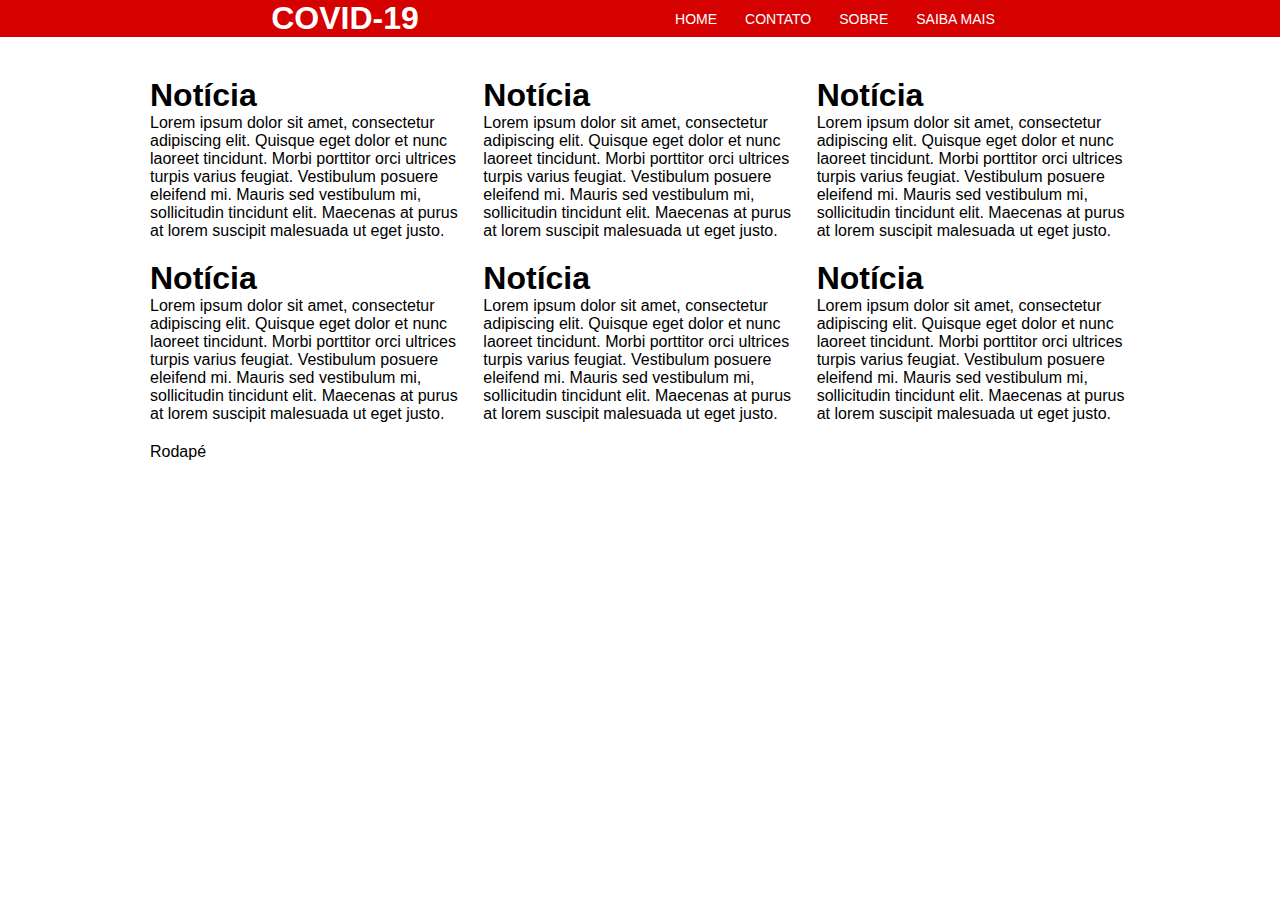
==== index.html @ a1a50ae8 "Initial commit" ====
<!DOCTYPE html>
<html lang="en">

<head>
  <meta charset="UTF-8">
  <meta name="viewport" content="width=device-width, initial-scale=1.0">
  <title>COVID-19 / Home</title>

  <!-- Styles CSS -->
  <link rel="stylesheet" href="assets/styles.css">
</head>

<body>
  <header>
    <div class="navbar">
      <h1>COVID-19</h1>
      <nav>
        <ul>
          <li><a href="index.html">Home</a></li>
          <li><a href="contato.html">Contato</a></li>
          <li><a href="sobre.html">Sobre</a></li>
          <li><a href="saiba.html">Saiba Mais</a></li>
        </ul>
      </nav>
    </div>
  </header>

  <main>
    <section class="noticias">
      <article class="card">
        <h1>Notícia</h1>
        <p>Lorem ipsum dolor sit amet, consectetur adipiscing elit.
          Quisque eget dolor et nunc laoreet tincidunt.
          Morbi porttitor orci ultrices turpis varius feugiat.
          Vestibulum posuere eleifend mi.
          Mauris sed vestibulum mi, sollicitudin tincidunt elit.
          Maecenas at purus at lorem suscipit malesuada ut eget justo.</p>
      </article>
      <article class="card">
        <h1>Notícia</h1>
        <p>Lorem ipsum dolor sit amet, consectetur adipiscing elit.
          Quisque eget dolor et nunc laoreet tincidunt.
          Morbi porttitor orci ultrices turpis varius feugiat.
          Vestibulum posuere eleifend mi.
          Mauris sed vestibulum mi, sollicitudin tincidunt elit.
          Maecenas at purus at lorem suscipit malesuada ut eget justo.</p>
      </article>
      <article class="card">
        <h1>Notícia</h1>
        <p>Lorem ipsum dolor sit amet, consectetur adipiscing elit.
          Quisque eget dolor et nunc laoreet tincidunt.
          Morbi porttitor orci ultrices turpis varius feugiat.
          Vestibulum posuere eleifend mi.
          Mauris sed vestibulum mi, sollicitudin tincidunt elit.
          Maecenas at purus at lorem suscipit malesuada ut eget justo.</p>
      </article>
      <article class="card">
        <h1>Notícia</h1>
        <p>Lorem ipsum dolor sit amet, consectetur adipiscing elit.
          Quisque eget dolor et nunc laoreet tincidunt.
          Morbi porttitor orci ultrices turpis varius feugiat.
          Vestibulum posuere eleifend mi.
          Mauris sed vestibulum mi, sollicitudin tincidunt elit.
          Maecenas at purus at lorem suscipit malesuada ut eget justo.</p>
      </article>
      <article class="card">
        <h1>Notícia</h1>
        <p>Lorem ipsum dolor sit amet, consectetur adipiscing elit.
          Quisque eget dolor et nunc laoreet tincidunt.
          Morbi porttitor orci ultrices turpis varius feugiat.
          Vestibulum posuere eleifend mi.
          Mauris sed vestibulum mi, sollicitudin tincidunt elit.
          Maecenas at purus at lorem suscipit malesuada ut eget justo.</p>
      </article>
      <article class="card">
        <h1>Notícia</h1>
        <p>Lorem ipsum dolor sit amet, consectetur adipiscing elit.
          Quisque eget dolor et nunc laoreet tincidunt.
          Morbi porttitor orci ultrices turpis varius feugiat.
          Vestibulum posuere eleifend mi.
          Mauris sed vestibulum mi, sollicitudin tincidunt elit.
          Maecenas at purus at lorem suscipit malesuada ut eget justo.</p>
      </article>
    </section>
  </main>
  <footer>
    <div class="rodape">
      <p>Rodapé</p>
    </div>
  </footer>
</body>

</html>
---- assets/styles.css ----
* {
  box-sizing: border-box;
  margin: 0;
  padding: 0;
  outline: 0;
}

html {
  font-size: 62.5%;
}

html, body {
  height: 100vh;
  font-family: -apple-system, BlinkMacSystemFont, 'Segoe UI', Roboto, Oxygen, Ubuntu, Cantarell, 'Open Sans', 'Helvetica Neue', sans-serif;
  text-rendering: optimizeLegibility;
  -webkit-font-smoothing: antialiased;  
}

body {
  font-size: 1.6rem;
}

header {
  background-color: #D50000;
}

header .navbar {
  width: 90%;
  max-width: 980px;
  margin: 0 auto;
  display: flex;
  justify-content: space-around;
  align-items: center;
  color: white;
  flex-wrap: wrap;
}

header nav ul {
  display: flex;
}

header nav ul li {
  list-style: none;
}

header nav ul li a {
  text-decoration: none;
  color: white;
  text-transform: uppercase;
  font-size: 1.4rem;
  padding: 1.4rem;
}

header nav ul li a:hover {
  background: rgba(255, 255, 255, 0.5)
}

main {
  margin-top: 40px;
}

.noticias {
  width: 90%;
  max-width: 980px;
  margin: 0 auto;

  display: grid;
  grid-template-columns: repeat(auto-fit, minmax(250px, 1fr));
  grid-gap: 20px;
}

footer {
  margin-top: 20px;
}

.rodape {
  width: 90%;
  max-width: 980px;
  margin: 0 auto;
}
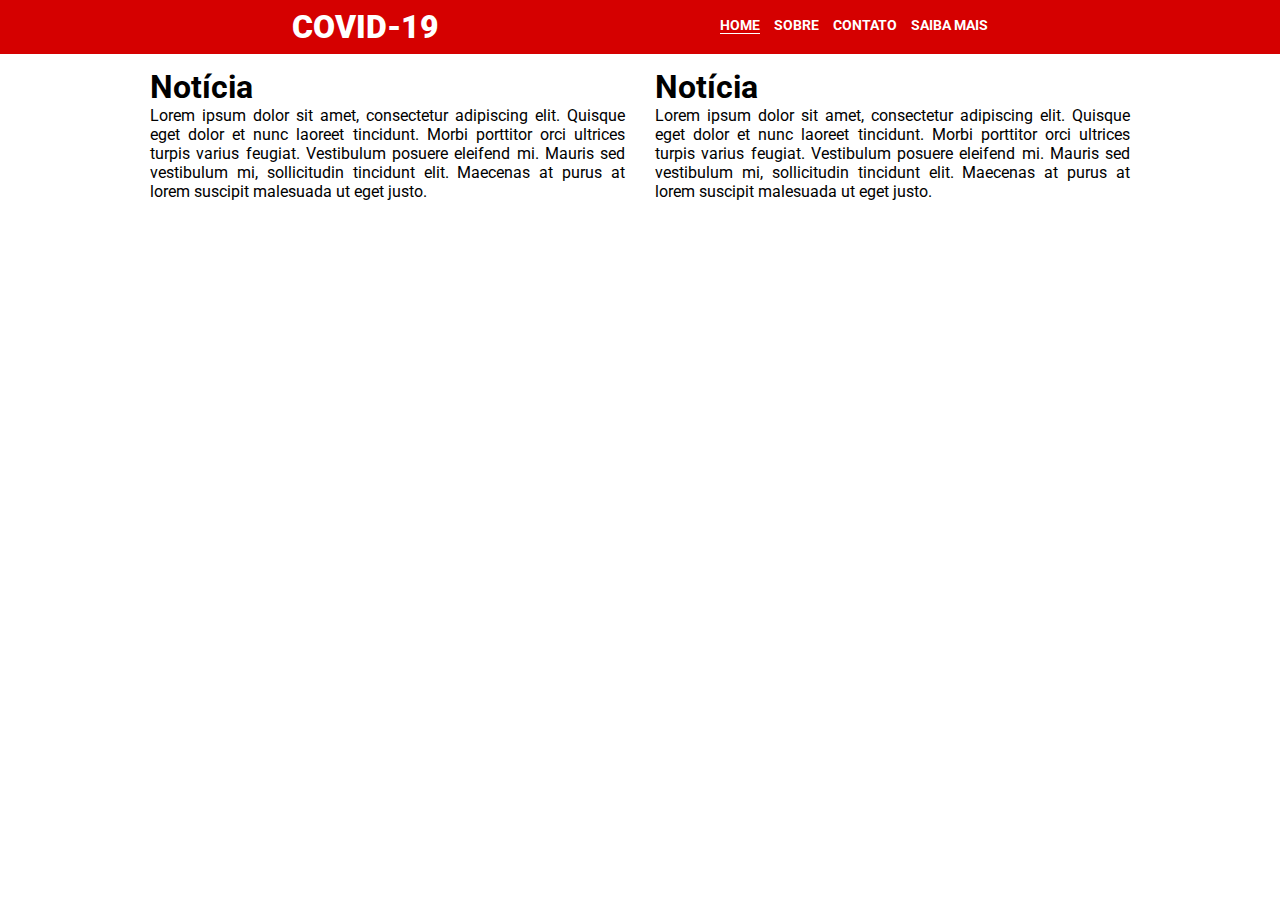
==== commit 6f414b58: "feat: Create basic structure with html and css" ====
--- a/index.html
+++ b/index.html
@@ -7,18 +7,18 @@
   <title>COVID-19 / Home</title>
 
   <!-- Styles CSS -->
-  <link rel="stylesheet" href="assets/styles.css">
+  <link rel="stylesheet" href="assets/style.css">
 </head>
 
 <body>
   <header>
-    <div class="navbar">
+    <div class="nav">
       <h1>COVID-19</h1>
       <nav>
         <ul>
-          <li><a href="index.html">Home</a></li>
+          <li><a class="active" href="index.html">Home</a></li>
+          <li><a href="sobre.html">Sobre</a></li>
           <li><a href="contato.html">Contato</a></li>
-          <li><a href="sobre.html">Sobre</a></li>
           <li><a href="saiba.html">Saiba Mais</a></li>
         </ul>
       </nav>
@@ -26,43 +26,7 @@
   </header>
 
   <main>
-    <section class="noticias">
-      <article class="card">
-        <h1>Notícia</h1>
-        <p>Lorem ipsum dolor sit amet, consectetur adipiscing elit.
-          Quisque eget dolor et nunc laoreet tincidunt.
-          Morbi porttitor orci ultrices turpis varius feugiat.
-          Vestibulum posuere eleifend mi.
-          Mauris sed vestibulum mi, sollicitudin tincidunt elit.
-          Maecenas at purus at lorem suscipit malesuada ut eget justo.</p>
-      </article>
-      <article class="card">
-        <h1>Notícia</h1>
-        <p>Lorem ipsum dolor sit amet, consectetur adipiscing elit.
-          Quisque eget dolor et nunc laoreet tincidunt.
-          Morbi porttitor orci ultrices turpis varius feugiat.
-          Vestibulum posuere eleifend mi.
-          Mauris sed vestibulum mi, sollicitudin tincidunt elit.
-          Maecenas at purus at lorem suscipit malesuada ut eget justo.</p>
-      </article>
-      <article class="card">
-        <h1>Notícia</h1>
-        <p>Lorem ipsum dolor sit amet, consectetur adipiscing elit.
-          Quisque eget dolor et nunc laoreet tincidunt.
-          Morbi porttitor orci ultrices turpis varius feugiat.
-          Vestibulum posuere eleifend mi.
-          Mauris sed vestibulum mi, sollicitudin tincidunt elit.
-          Maecenas at purus at lorem suscipit malesuada ut eget justo.</p>
-      </article>
-      <article class="card">
-        <h1>Notícia</h1>
-        <p>Lorem ipsum dolor sit amet, consectetur adipiscing elit.
-          Quisque eget dolor et nunc laoreet tincidunt.
-          Morbi porttitor orci ultrices turpis varius feugiat.
-          Vestibulum posuere eleifend mi.
-          Mauris sed vestibulum mi, sollicitudin tincidunt elit.
-          Maecenas at purus at lorem suscipit malesuada ut eget justo.</p>
-      </article>
+    <section class="content">
       <article class="card">
         <h1>Notícia</h1>
         <p>Lorem ipsum dolor sit amet, consectetur adipiscing elit.
@@ -83,11 +47,11 @@
       </article>
     </section>
   </main>
-  <footer>
+  <!--<footer>
     <div class="rodape">
       <p>Rodapé</p>
     </div>
-  </footer>
+  </footer>-->
 </body>
 
 </html>--- a/assets/style.css
+++ b/assets/style.css
@@ -0,0 +1,80 @@
+@import url('https://fonts.googleapis.com/css2?family=Roboto:wght@300;400;500;700;900&display=swap');
+
+* {
+  box-sizing: border-box;
+  margin: 0;
+  padding: 0;
+  outline: 0;
+}
+
+html {
+  font-size: 62.5%;
+}
+
+body {
+  font-size: 1.6rem;
+  font-family: 'Roboto', sans-serif;
+  text-rendering: optimizeLegibility;
+  -webkit-font-smoothing: antialiased;  
+}
+
+header {
+  background-color: #D50000;
+}
+
+header .nav {
+  width: 90%;
+  max-width: 980px;
+  margin: 0 auto; 
+  display: flex;
+  justify-content: space-around;
+  align-items: center;
+  flex-wrap: wrap;
+  color: white;
+  padding: 0.8rem;
+}
+
+header h1 {
+  font-weight: 900;
+}
+
+header nav ul {
+  display: flex;
+  list-style: none;
+  padding-bottom: 5px;
+}
+
+header nav ul li a {
+  color: white;
+  font-size: 1.4rem;
+  font-weight: 700;
+  text-decoration: none;
+  text-transform: uppercase;
+  margin-left: 1.4rem;
+}
+
+header nav ul li a:hover {
+  border-bottom: 1.5px solid white;
+}
+
+main {
+  margin-top: 1.4rem;
+}
+
+main .content {
+  width: 90%;
+  max-width: 980px;
+  margin: 0 auto;
+
+  display: grid;
+  grid-template-columns: repeat(auto-fit, minmax(250px, 1fr));
+  grid-gap: 3rem;
+}
+
+main section article {
+  text-align: justify;
+}
+
+.active {
+  border-bottom: 1.5px solid white;
+}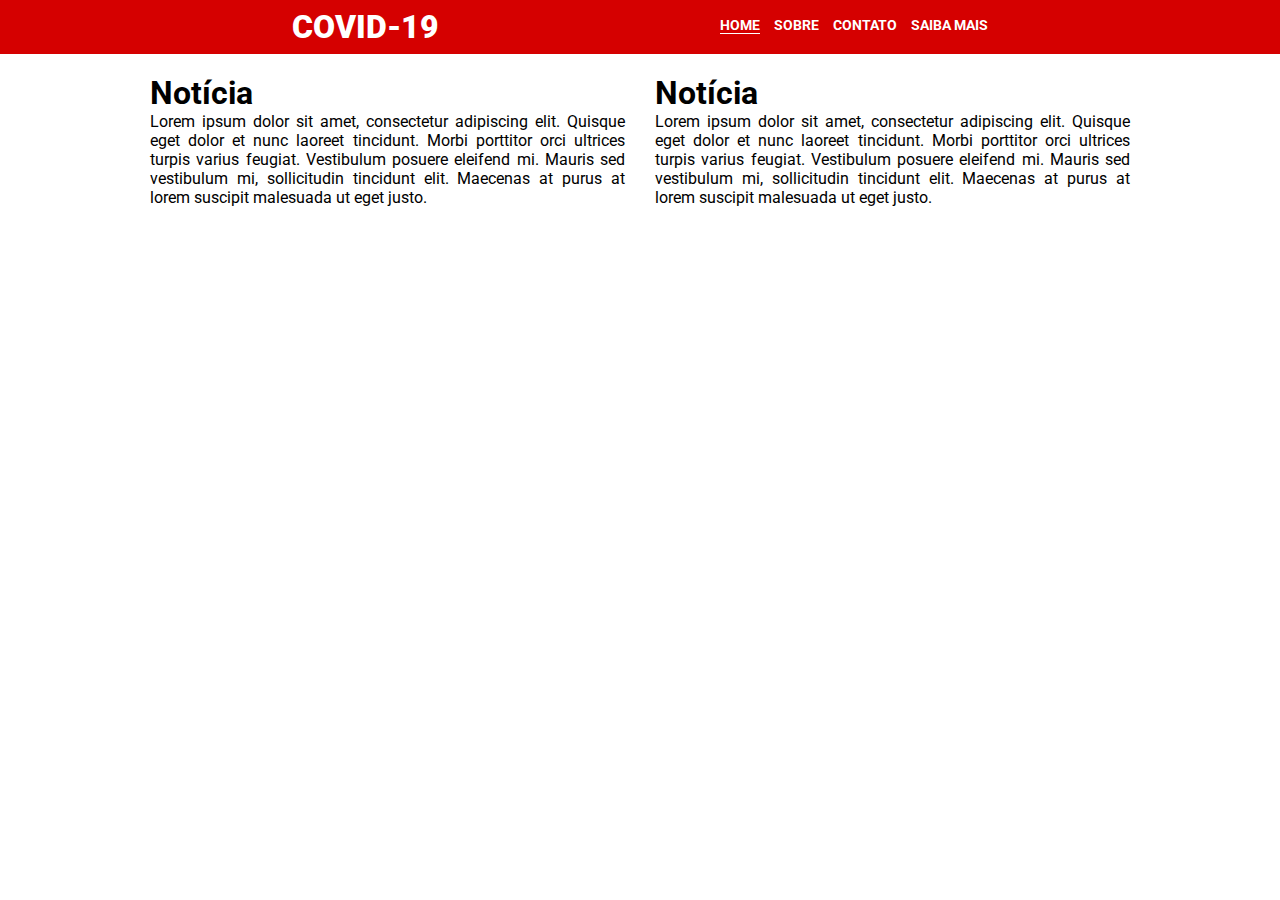
==== commit 14f45522: "feat: Add google forms for contact page" ====
--- a/index.html
+++ b/index.html
@@ -7,7 +7,7 @@
   <title>COVID-19 / Home</title>
 
   <!-- Styles CSS -->
-  <link rel="stylesheet" href="assets/style.css">
+  <link rel="stylesheet" href="assets/css/style.css">
 </head>
 
 <body>
@@ -19,7 +19,7 @@
           <li><a class="active" href="index.html">Home</a></li>
           <li><a href="sobre.html">Sobre</a></li>
           <li><a href="contato.html">Contato</a></li>
-          <li><a href="saiba.html">Saiba Mais</a></li>
+          <li><a href="saiba.html">Saiba&nbsp;Mais</a></li>
         </ul>
       </nav>
     </div>
@@ -27,7 +27,7 @@
 
   <main>
     <section class="content">
-      <article class="card">
+      <article class="news-card">
         <h1>Notícia</h1>
         <p>Lorem ipsum dolor sit amet, consectetur adipiscing elit.
           Quisque eget dolor et nunc laoreet tincidunt.
@@ -36,7 +36,7 @@
           Mauris sed vestibulum mi, sollicitudin tincidunt elit.
           Maecenas at purus at lorem suscipit malesuada ut eget justo.</p>
       </article>
-      <article class="card">
+      <article class="news-card">
         <h1>Notícia</h1>
         <p>Lorem ipsum dolor sit amet, consectetur adipiscing elit.
           Quisque eget dolor et nunc laoreet tincidunt.
--- a/assets/css/style.css
+++ b/assets/css/style.css
@@ -0,0 +1,121 @@
+@import url('https://fonts.googleapis.com/css2?family=Roboto:wght@300;400;500;700;900&display=swap');
+
+* {
+  box-sizing: border-box;
+  margin: 0;
+  padding: 0;
+  outline: 0;
+}
+
+html {
+  font-size: 62.5%;
+}
+
+body {
+  font-size: 1.6rem;
+  font-family: 'Roboto', sans-serif;
+  text-rendering: optimizeLegibility;
+  -webkit-font-smoothing: antialiased;  
+}
+
+header {
+  background-color: #D50000;
+}
+
+header .nav {
+  width: 92.5%;
+  max-width: 980px;
+  margin: 0 auto; 
+  display: flex;
+  justify-content: space-around;
+  align-items: center;
+  flex-wrap: wrap;
+  color: white;
+  padding: 0.8rem;
+}
+
+header h1 {
+  font-weight: 900;
+}
+
+header nav ul {
+  display: flex;
+  list-style: none;
+  padding-bottom: 5px;
+}
+
+header nav ul li a {
+  color: white;
+  font-size: 1.4rem;
+  font-weight: 700;
+  text-decoration: none;
+  text-transform: uppercase;
+  margin-left: 1.4rem;
+}
+
+header nav ul li a:hover {
+  border-bottom: 1.5px solid white;
+}
+
+.active {
+  border-bottom: 1.5px solid white;
+}
+
+main {
+  margin-top: 2rem;
+}
+
+main .content {
+  width: 92.5%;
+  max-width: 980px;
+  margin: 0 auto;
+
+  display: grid;
+  grid-template-columns: repeat(auto-fit, minmax(250px, 1fr));
+  grid-gap: 3rem;
+}
+
+main section article {
+  text-align: justify;
+}
+
+main .content iframe {
+  width: 100%;
+  height: 850px;
+}
+
+.card {
+  border: 1px solid rgb(211, 211, 211);
+  max-width: 350px;
+  margin: 0 auto;
+  text-align: center;
+}
+
+.card img {
+  width: 100%;
+}
+
+.card .title {
+  color: grey;
+  font-size: 1.8rem;
+}
+
+.card .description {
+  padding: 1.4rem;
+}
+
+.card .social {
+  background-color: rgb(211, 211, 211);
+  padding: 0.5rem;
+}
+
+.card .social a {
+  text-decoration: none;
+  font-size: 2.8rem;
+  color: rgba(0, 0, 0, 0.800);
+}
+
+.about {
+  text-align: justify;
+  margin: auto;
+}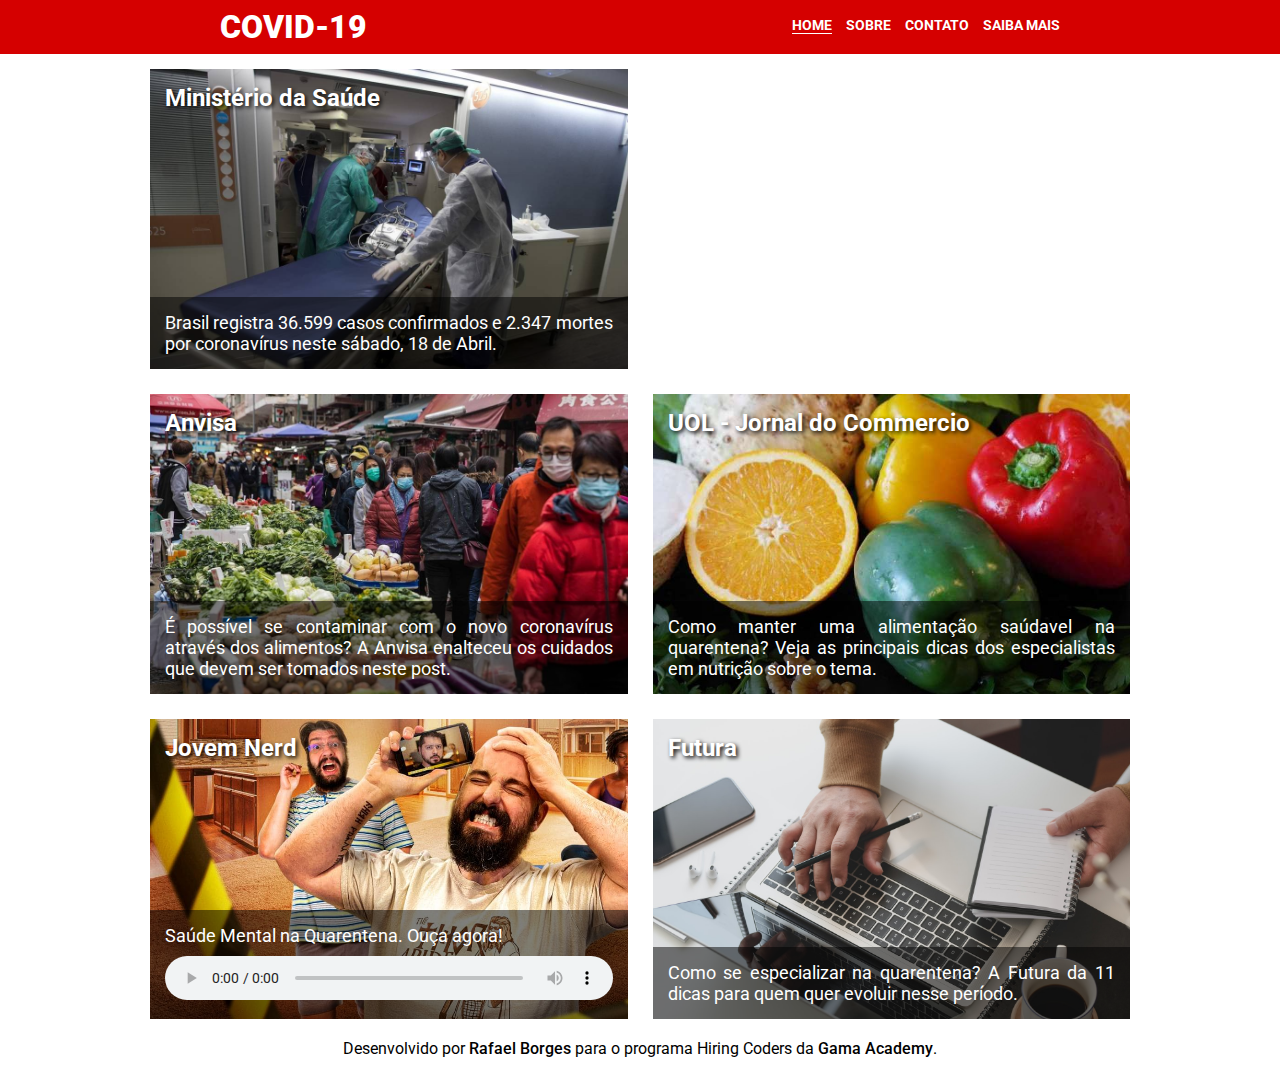
==== commit 71e29e17: "feat: Add the news and reference links" ====
--- a/index.html
+++ b/index.html
@@ -1,18 +1,16 @@
 <!DOCTYPE html>
 <html lang="en">
+  <head>
+    <meta charset="UTF-8" />
+    <meta name="viewport" content="width=device-width, initial-scale=1.0" />
+    <title>COVID-19 / Home</title>
 
-<head>
-  <meta charset="UTF-8">
-  <meta name="viewport" content="width=device-width, initial-scale=1.0">
-  <title>COVID-19 / Home</title>
+    <!-- Styles CSS -->
+    <link rel="stylesheet" href="assets/css/style.css" />
+  </head>
 
-  <!-- Styles CSS -->
-  <link rel="stylesheet" href="assets/css/style.css">
-</head>
-
-<body>
-  <header>
-    <div class="nav">
+  <body>
+    <header class="navbar">
       <h1>COVID-19</h1>
       <nav>
         <ul>
@@ -22,36 +20,130 @@
           <li><a href="saiba.html">Saiba&nbsp;Mais</a></li>
         </ul>
       </nav>
-    </div>
-  </header>
+    </header>
 
-  <main>
     <section class="content">
-      <article class="news-card">
-        <h1>Notícia</h1>
-        <p>Lorem ipsum dolor sit amet, consectetur adipiscing elit.
-          Quisque eget dolor et nunc laoreet tincidunt.
-          Morbi porttitor orci ultrices turpis varius feugiat.
-          Vestibulum posuere eleifend mi.
-          Mauris sed vestibulum mi, sollicitudin tincidunt elit.
-          Maecenas at purus at lorem suscipit malesuada ut eget justo.</p>
+      <article>
+        <a
+          class="news-link"
+          href="https://www.saude.gov.br/noticias/agencia-saude/46751-brasil-registra-36-599-casos-confirmados-de-coronavirus-e-2-347-mortes"
+        >
+          <div
+            class="news-card"
+            style="background-image: url('/assets/images/covid-news-01.jpg');"
+          >
+            <h2>Ministério da Saúde</h2>
+            <div class="label">
+              <p>
+                Brasil registra 36.599 casos confirmados e 2.347 mortes por
+                coronavírus neste sábado, 18 de Abril.
+              </p>
+            </div>
+          </div>
+        </a>
       </article>
-      <article class="news-card">
-        <h1>Notícia</h1>
-        <p>Lorem ipsum dolor sit amet, consectetur adipiscing elit.
-          Quisque eget dolor et nunc laoreet tincidunt.
-          Morbi porttitor orci ultrices turpis varius feugiat.
-          Vestibulum posuere eleifend mi.
-          Mauris sed vestibulum mi, sollicitudin tincidunt elit.
-          Maecenas at purus at lorem suscipit malesuada ut eget justo.</p>
+
+      <article>
+        <div class="news-card">
+          <iframe
+            width="100%"
+            height="315"
+            src="https://www.youtube.com/embed/rPU28Sa9OJw"
+            frameborder="0"
+            allow="accelerometer; autoplay; encrypted-media; gyroscope; picture-in-picture"
+            allowfullscreen
+          ></iframe>
+        </div>
+      </article>
+
+      <article>
+        <a
+          class="news-link"
+          href="http://portal.anvisa.gov.br/noticias/-/asset_publisher/FXrpx9qY7FbU/content/o-novo-coronavirus-pode-ser-transmitido-por-alimentos-/219201"
+        >
+          <div
+            class="news-card"
+            style="background-image: url('/assets/images/covid-news-03.jpg');"
+          >
+            <h2>Anvisa</h2>
+            <div class="label">
+              <p>
+                É possível se contaminar com o novo coronavírus através dos
+                alimentos? A Anvisa enalteceu os cuidados que devem ser tomados
+                neste post.
+              </p>
+            </div>
+          </div>
+        </a>
+      </article>
+
+      <article>
+        <a
+          class="news-link"
+          href="https://jc.ne10.uol.com.br/pernambuco/2020/04/5606440-coronavirus--saiba-como-manter-uma-alimentacao-saudavel-na-quarentena.html"
+        >
+          <div
+            class="news-card"
+            style="background-image: url('/assets/images/covid-news-04.jpg');"
+          >
+            <h2>UOL - Jornal do Commercio</h2>
+            <div class="label">
+              <p>
+                Como manter uma alimentação saúdavel na quarentena? Veja as
+                principais dicas dos especialistas em nutrição sobre o tema.
+              </p>
+            </div>
+          </div>
+        </a>
+      </article>
+
+      <article>
+        <div
+          class="news-card"
+          style="background-image: url('/assets/images/covid-news-05.jpg');"
+        >
+          <h2>Jovem Nerd</h2>
+
+          <div class="label">
+            <p>Saúde Mental na Quarentena. Ouça agora!</p>
+            <audio controls>
+              <source
+                src="https://nerdcast.jovemnerd.com.br/nerdcast_719_quarentena.mp3"
+                type="audio/mpeg"
+              />
+              Your browser does not support the audio element.
+            </audio>
+          </div>
+        </div>
+      </article>
+
+      <article>
+        <a
+          class="news-link"
+          href="https://www.futura.org.br/11-cursos-gratuitos-para-se-especializar-durante-a-quarentena/"
+        >
+          <div
+            class="news-card"
+            style="background-image: url('/assets/images/covid-news-06.jpg');"
+          >
+            <h2>Futura</h2>
+            <div class="label">
+              <p>
+                Como se especializar na quarentena? A Futura da 11 dicas para
+                quem quer evoluir nesse período.
+              </p>
+            </div>
+          </div>
+        </a>
       </article>
     </section>
-  </main>
-  <!--<footer>
-    <div class="rodape">
-      <p>Rodapé</p>
-    </div>
-  </footer>-->
-</body>
-
-</html>+    <footer>
+      <p>
+        Desenvolvido por
+        <a href="https://github.com/rafaelfborges">Rafael Borges</a>
+        para o programa Hiring Coders da
+        <a href="https://gama.academy/">Gama Academy</a>.
+      </p>
+    </footer>
+  </body>
+</html>
--- a/assets/css/style.css
+++ b/assets/css/style.css
@@ -1,4 +1,4 @@
-@import url('https://fonts.googleapis.com/css2?family=Roboto:wght@300;400;500;700;900&display=swap');
+@import url("https://fonts.googleapis.com/css2?family=Roboto:wght@300;400;500;700;900&display=swap");
 
 * {
   box-sizing: border-box;
@@ -13,47 +13,49 @@
 
 body {
   font-size: 1.6rem;
-  font-family: 'Roboto', sans-serif;
+  font-family: "Roboto", sans-serif;
   text-rendering: optimizeLegibility;
-  -webkit-font-smoothing: antialiased;  
+  -webkit-font-smoothing: antialiased;
 }
 
-header {
-  background-color: #D50000;
-}
-
-header .nav {
-  width: 92.5%;
-  max-width: 980px;
-  margin: 0 auto; 
+.navbar {
   display: flex;
   justify-content: space-around;
   align-items: center;
   flex-wrap: wrap;
   color: white;
   padding: 0.8rem;
+  margin-bottom: 15px;
+  background-color: #d50000;
 }
 
-header h1 {
+.navbar h1 {
   font-weight: 900;
 }
 
-header nav ul {
+.navbar nav ul {
   display: flex;
   list-style: none;
   padding-bottom: 5px;
 }
 
-header nav ul li a {
+.navbar nav ul li {
+  margin-right: 1.4rem;
+}
+
+.navbar nav ul li:last-child {
+  margin-right: 0;
+}
+
+.navbar nav ul li a {
   color: white;
   font-size: 1.4rem;
   font-weight: 700;
   text-decoration: none;
   text-transform: uppercase;
-  margin-left: 1.4rem;
 }
 
-header nav ul li a:hover {
+.navbar nav ul li a:hover {
   border-bottom: 1.5px solid white;
 }
 
@@ -61,61 +63,127 @@
   border-bottom: 1.5px solid white;
 }
 
-main {
-  margin-top: 2rem;
-}
-
-main .content {
+.content {
   width: 92.5%;
   max-width: 980px;
   margin: 0 auto;
-
   display: grid;
-  grid-template-columns: repeat(auto-fit, minmax(250px, 1fr));
-  grid-gap: 3rem;
+  grid-template-columns: repeat(auto-fit, minmax(400px, 1fr));
+  grid-gap: 2.5rem;
 }
 
-main section article {
+.content .news-link {
+  text-decoration: none;
+}
+
+.content .news-card {
+  display: flex;
+  flex-direction: column;
+  justify-content: space-between;
+  height: 300px;
+  color: white;
+  background-size: cover;
+}
+
+.content .news-card h2 {
+  text-shadow: 2px 2px 4px #000000;
+  padding: 15px;
+}
+
+.content .news-card p {
+  font-size: 1.8rem;
   text-align: justify;
 }
 
-main .content iframe {
+.content .news-card .label audio {
+  padding-top: 10px;
+  width: 100%;
+}
+
+.content .news-card .label {
+  background-color: rgba(0, 0, 0, 0.5);
+  padding: 15px;
+}
+
+.content .form {
   width: 100%;
   height: 850px;
 }
 
-.card {
+.content .about-info {
+  margin: auto;
+}
+
+.content .about-info h1 {
+  margin-bottom: 2rem;
+}
+
+.content .about-info ul {
+  margin: auto;
+  list-style-type: square;
+}
+
+.content .about-info li {
+  padding-bottom: 1.2rem;
+}
+
+.content .about-info a {
+  color: blue;
+}
+
+.profile-card {
   border: 1px solid rgb(211, 211, 211);
   max-width: 350px;
-  margin: 0 auto;
+  margin: auto;
   text-align: center;
 }
 
-.card img {
+.profile-card img {
   width: 100%;
 }
 
-.card .title {
+.profile-card .title {
   color: grey;
   font-size: 1.8rem;
 }
 
-.card .description {
+.profile-card .description {
   padding: 1.4rem;
 }
 
-.card .social {
+.profile-card .social {
   background-color: rgb(211, 211, 211);
   padding: 0.5rem;
 }
 
-.card .social a {
+.profile-card .social a {
   text-decoration: none;
   font-size: 2.8rem;
-  color: rgba(0, 0, 0, 0.800);
+  color: rgba(0, 0, 0, 0.8);
 }
 
 .about {
   text-align: justify;
   margin: auto;
-}+}
+
+.about h1 {
+  margin-bottom: 2rem;
+}
+
+.about p {
+  line-height: 1.6;
+}
+
+footer {
+  display: flex;
+  justify-content: space-around;
+  align-items: center;
+  padding: 2rem;
+}
+
+footer > p > a {
+  text-decoration: none;
+  font-weight: 500;
+  color: black;
+}
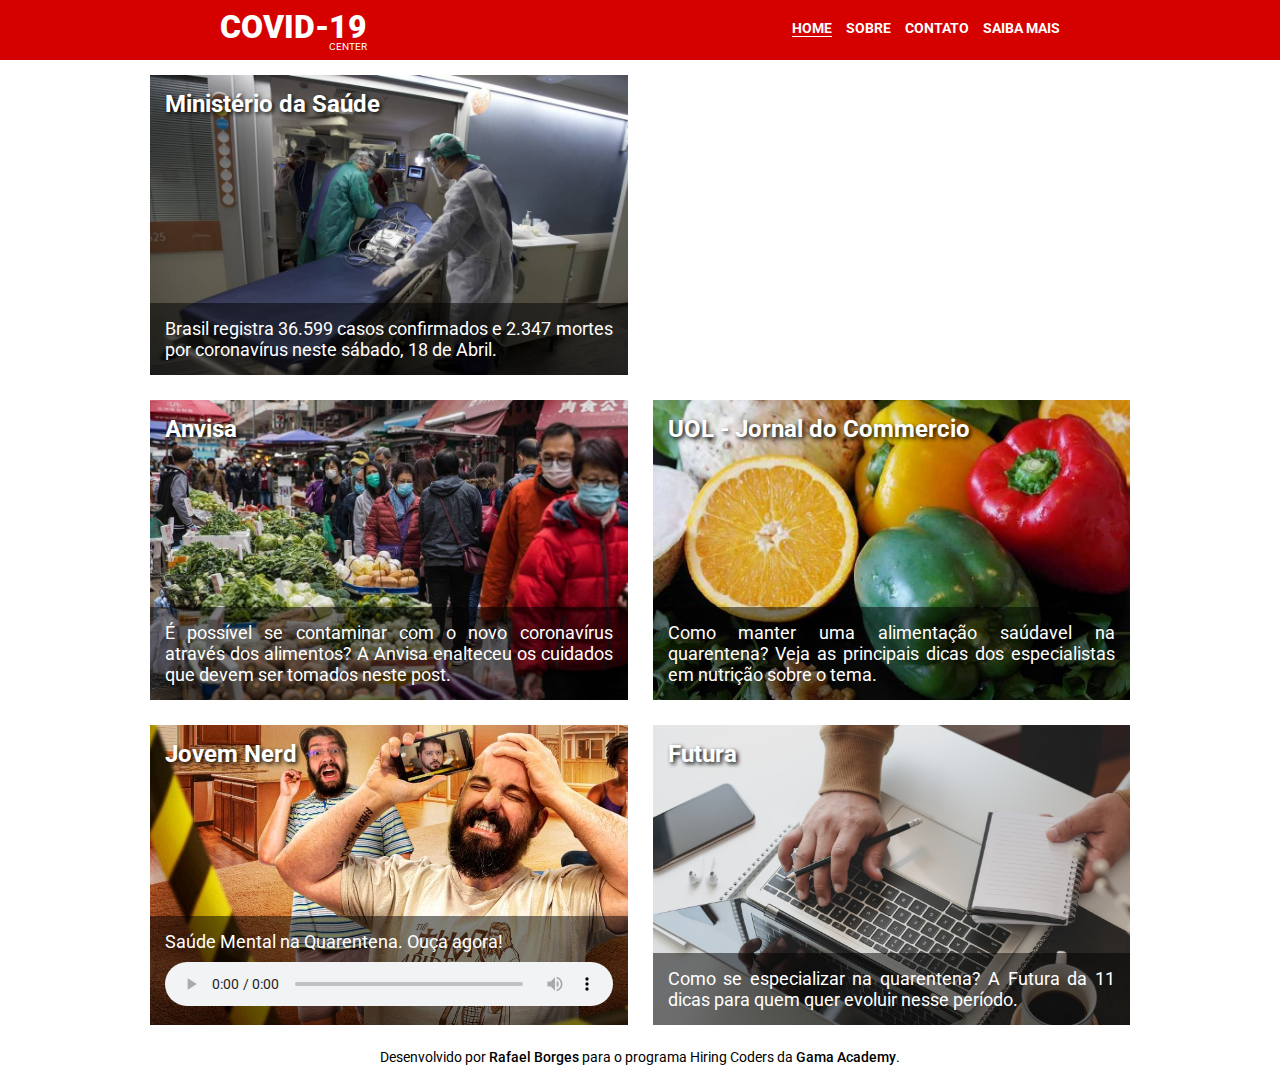
==== commit 86f5909d: "feat: CSS improvements and add create a logo" ====
--- a/index.html
+++ b/index.html
@@ -11,7 +11,11 @@
 
   <body>
     <header class="navbar">
-      <h1>COVID-19</h1>
+      <div class="logo">
+        <h1>COVID-19</h1>
+        <small>CENTER</small>
+      </div>
+
       <nav>
         <ul>
           <li><a class="active" href="index.html">Home</a></li>
--- a/assets/css/style.css
+++ b/assets/css/style.css
@@ -29,6 +29,16 @@
   background-color: #d50000;
 }
 
+.navbar .logo {
+  text-align: right;
+}
+
+.navbar .logo small {
+  font-size: 10px;
+  float: right;
+  margin-top: -5px;
+}
+
 .navbar h1 {
   font-weight: 900;
 }
@@ -72,6 +82,17 @@
   grid-gap: 2.5rem;
 }
 
+@media screen and (max-width: 600px) {
+  .content {
+    width: 92.5%;
+    max-width: 980px;
+    margin: 0 auto;
+    display: grid;
+    grid-template-columns: repeat(auto-fit, minmax(250px, 1fr));
+    grid-gap: 2.5rem;
+  }
+}
+
 .content .news-link {
   text-decoration: none;
 }
@@ -107,7 +128,14 @@
 
 .content .form {
   width: 100%;
-  height: 850px;
+  height: 800px;
+}
+
+@media screen and (max-width: 600px) {
+  .content .form {
+    width: 100%;
+    height: 900px;
+  }
 }
 
 .content .about-info {
@@ -179,7 +207,11 @@
   display: flex;
   justify-content: space-around;
   align-items: center;
-  padding: 2rem;
+  padding: 2.4rem;
+}
+
+footer > p {
+  font-size: 1.4rem;
 }
 
 footer > p > a {
